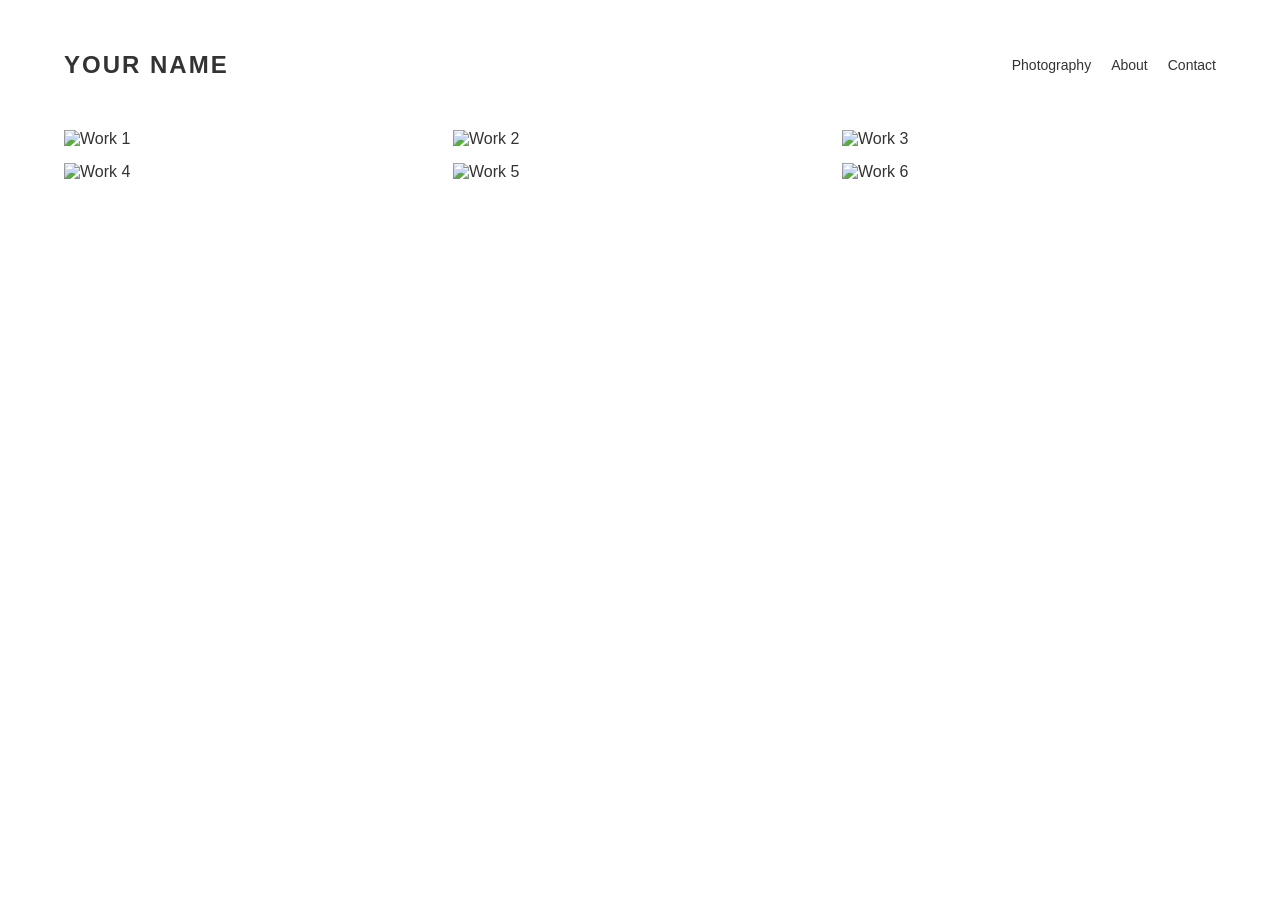
==== index.html @ 8dccade3 "Add files via upload" ====
<!DOCTYPE html>
<html lang="ja">
<head>
    <meta charset="UTF-8">
    <meta name="viewport" content="width=device-width, initial-scale=1.0">
    <title>Portfolio | Your Name</title>
    <link rel="stylesheet" href="style.css">
</head>
<body>
    <header class="header">
        <div class="logo">YOUR NAME</div>
        <nav class="nav">
            <ul>
                <li><a href="#">Photography</a></li>
                <li><a href="#">About</a></li>
                <li><a href="#">Contact</a></li>
            </ul>
        </nav>
    </header>

    <main class="gallery">
        <div class="photo"><img src="https://via.placeholder.com/600x800" alt="Work 1"></div>
        <div class="photo"><img src="https://via.placeholder.com/600x400" alt="Work 2"></div>
        <div class="photo"><img src="https://via.placeholder.com/600x600" alt="Work 3"></div>
        <div class="photo"><img src="https://via.placeholder.com/600x900" alt="Work 4"></div>
        <div class="photo"><img src="https://via.placeholder.com/600x500" alt="Work 5"></div>
        <div class="photo"><img src="https://via.placeholder.com/600x700" alt="Work 6"></div>
    </main>
</body>
</html>
---- style.css ----
/* 基本設定 */
body {
    margin: 0;
    font-family: 'Helvetica Neue', Arial, sans-serif;
    background-color: #fff;
    color: #333;
}

/* ヘッダーのレイアウト */
.header {
    display: flex;
    justify-content: space-between;
    align-items: center;
    padding: 40px 5%;
}

.logo {
    font-size: 24px;
    font-weight: bold;
    letter-spacing: 2px;
}

.nav ul {
    list-style: none;
    display: flex;
    gap: 20px;
}

.nav a {
    text-decoration: none;
    color: #333;
    font-size: 14px;
}

/* ギャラリー（Gridレイアウト）の魔法 */
.gallery {
    display: grid;
    /* 画面幅に合わせて自動で列数を調整する設定 */
    grid-template-columns: repeat(auto-fill, minmax(300px, 1fr));
    gap: 15px; /* 画像同士の隙間 */
    padding: 0 5% 50px 5%;
}

.photo img {
    width: 100%;
    height: auto;
    display: block;
    transition: opacity 0.3s ease;
}

/* ホバーした時に少し薄くするおしゃれ演出 */
.photo img:hover {
    opacity: 0.8;
}
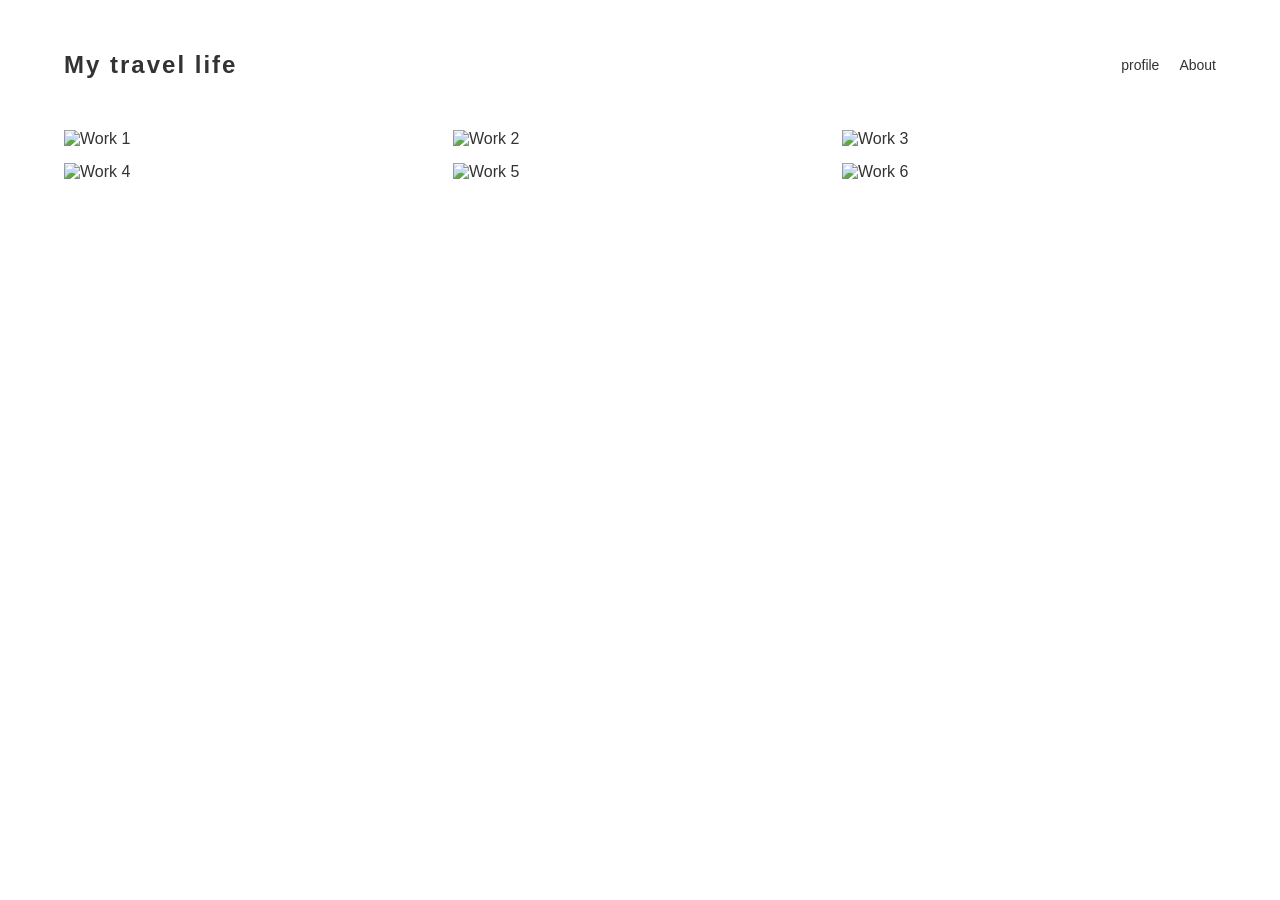
==== commit 6d0d56a1: "Update index.html" ====
--- a/index.html
+++ b/index.html
@@ -3,17 +3,16 @@
 <head>
     <meta charset="UTF-8">
     <meta name="viewport" content="width=device-width, initial-scale=1.0">
-    <title>Portfolio | Your Name</title>
+    <title>横井のページ</title>
     <link rel="stylesheet" href="style.css">
 </head>
 <body>
     <header class="header">
-        <div class="logo">YOUR NAME</div>
+        <div class="logo">My travel life</div>
         <nav class="nav">
             <ul>
-                <li><a href="#">Photography</a></li>
+                <li><a href="#">profile</a></li>
                 <li><a href="#">About</a></li>
-                <li><a href="#">Contact</a></li>
             </ul>
         </nav>
     </header>
@@ -27,4 +26,4 @@
         <div class="photo"><img src="https://via.placeholder.com/600x700" alt="Work 6"></div>
     </main>
 </body>
-</html>+</html>
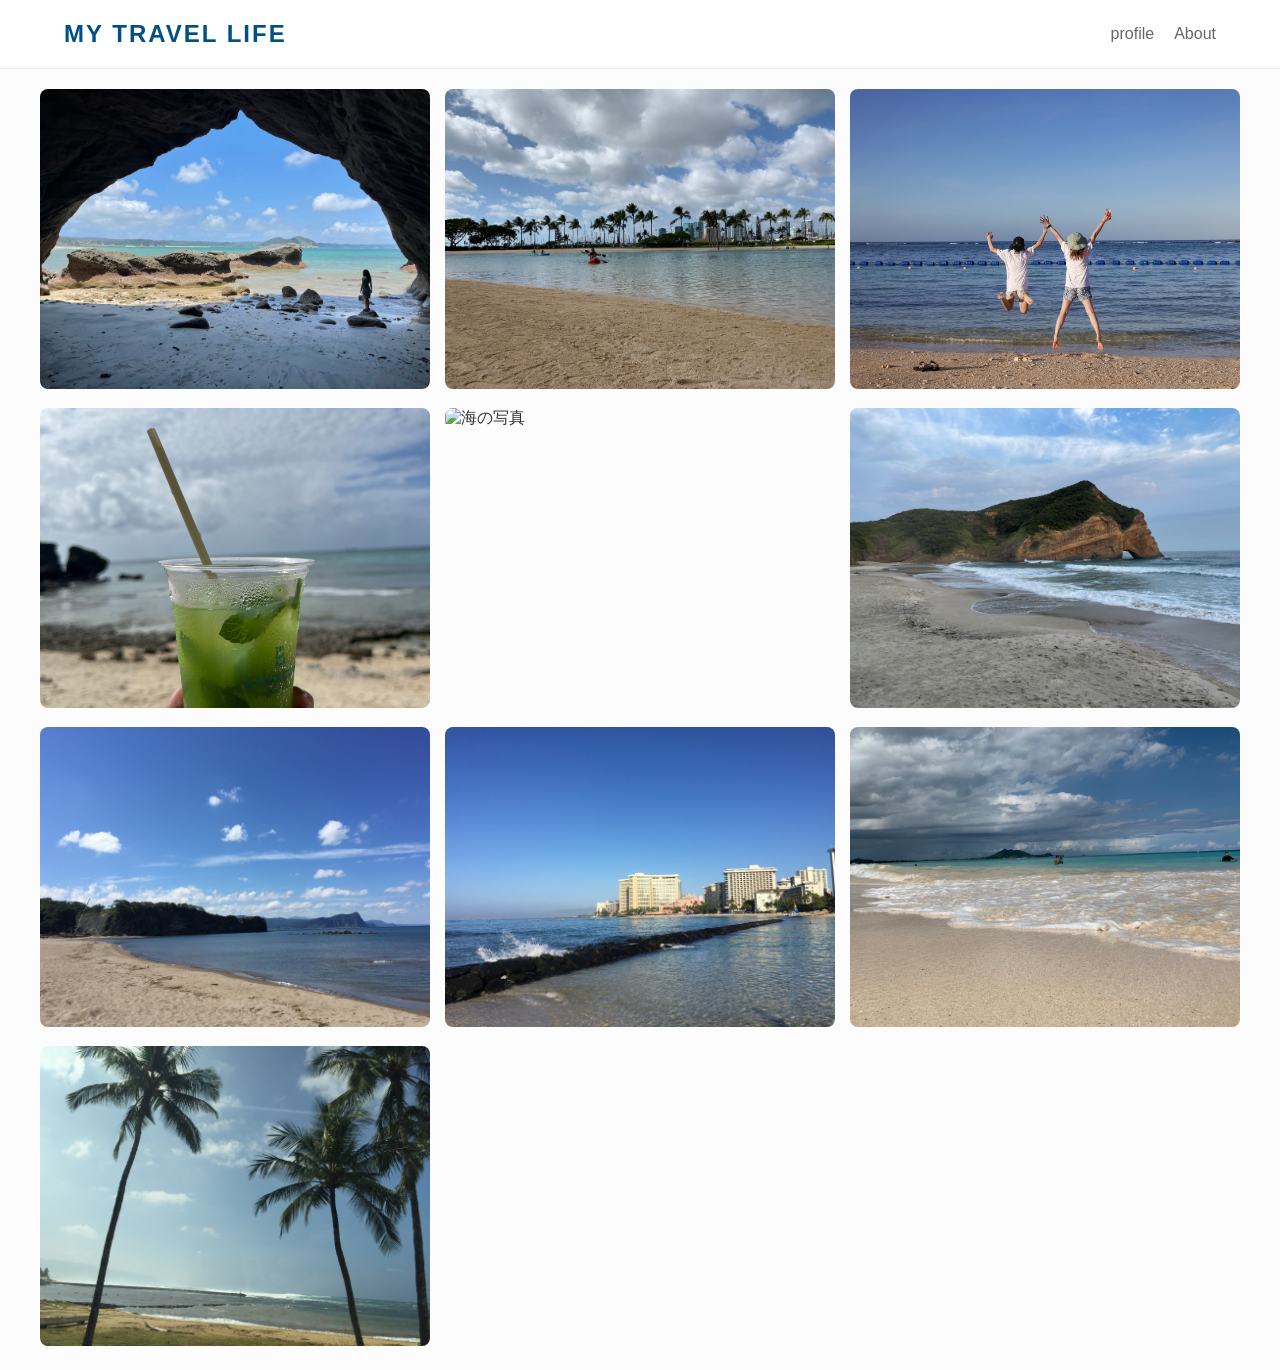
==== commit 2552c060: "Update index.html" ====
--- a/index.html
+++ b/index.html
@@ -10,20 +10,24 @@
     <header class="header">
         <div class="logo">My travel life</div>
         <nav class="nav">
-            <ul>
-                <li><a href="#">profile</a></li>
-                <li><a href="#">About</a></li>
-            </ul>
-        </nav>
+    <ul>
+        <li><a href="profile.html">profile</a></li> 
+       <li><a href="about.html">About</a></li>
+    </ul>
+</nav>
     </header>
 
     <main class="gallery">
-        <div class="photo"><img src="https://via.placeholder.com/600x800" alt="Work 1"></div>
-        <div class="photo"><img src="https://via.placeholder.com/600x400" alt="Work 2"></div>
-        <div class="photo"><img src="https://via.placeholder.com/600x600" alt="Work 3"></div>
-        <div class="photo"><img src="https://via.placeholder.com/600x900" alt="Work 4"></div>
-        <div class="photo"><img src="https://via.placeholder.com/600x500" alt="Work 5"></div>
-        <div class="photo"><img src="https://via.placeholder.com/600x700" alt="Work 6"></div>
+        <div class="photo"><img src="sea1.jpg" alt="海の写真"></div>
+         <div class="photo"><img src="sea10.jpg" alt="海の写真"></div>
+         <div class="photo"><img src="sea14.jpg" alt="海の写真"></div>
+         <div class="photo"><img src="sea2.jpg" alt="海の写真"></div>
+         <div class="photo"><img src="sea3.jpg" alt="海の写真"></div>
+         <div class="photo"><img src="sea4.jpg" alt="海の写真"></div>
+         <div class="photo"><img src="sea5.jpg" alt="海の写真"></div>
+        <div class="photo"><img src="sea9.jpg" alt="海の写真"></div>
+        <div class="photo"><img src="sea8.jpg" alt="海の写真"></div>
+        <div class="photo"><img src="sea6.jpg" alt="海の写真"></div>
     </main>
 </body>
 </html>
--- a/style.css
+++ b/style.css
@@ -1,54 +1,82 @@
-/* 基本設定 */
+/* 全体の設定 */
 body {
     margin: 0;
-    font-family: 'Helvetica Neue', Arial, sans-serif;
-    background-color: #fff;
+    padding: 0;
+    font-family: "Helvetica Neue", Arial, "Hiragino Kaku Gothic ProN", "Hiragino Sans", sans-serif;
     color: #333;
+    background-color: #fcfcfc; /* ほんのり明るいグレー */
 }
 
-/* ヘッダーのレイアウト */
+/* ヘッダー：海や空をイメージした青系 */
 .header {
     display: flex;
     justify-content: space-between;
     align-items: center;
-    padding: 40px 5%;
+    padding: 20px 5%;
+    background-color: #ffffff;
+    border-bottom: 1px solid #eee;
+    position: sticky; /* スクロールしても上についてくる */
+    top: 0;
+    z-index: 100;
 }
 
 .logo {
     font-size: 24px;
     font-weight: bold;
     letter-spacing: 2px;
+    color: #005086; /* 深みのある海の色 */
+    text-transform: uppercase;
 }
 
+/* ナビゲーション */
 .nav ul {
     list-style: none;
     display: flex;
     gap: 20px;
+    margin: 0;
+    padding: 0;
 }
 
 .nav a {
     text-decoration: none;
-    color: #333;
-    font-size: 14px;
+    color: #666;
+    font-weight: 500;
+    transition: color 0.3s; /* ふわっと色が変わる */
 }
 
-/* ギャラリー（Gridレイアウト）の魔法 */
+.nav a:hover {
+    color: #00a8cc; /* ホバーすると明るい空の色に */
+}
+
+/* メインのギャラリー部分（index.html用） */
 .gallery {
     display: grid;
-    /* 画面幅に合わせて自動で列数を調整する設定 */
-    grid-template-columns: repeat(auto-fill, minmax(300px, 1fr));
-    gap: 15px; /* 画像同士の隙間 */
-    padding: 0 5% 50px 5%;
+    grid-template-columns: repeat(auto-fit, minmax(300px, 1fr));
+    gap: 15px;
+    padding: 20px;
+    max-width: 1200px;
+    margin: 0 auto;
 }
 
 .photo img {
     width: 100%;
-    height: auto;
-    display: block;
-    transition: opacity 0.3s ease;
+    height: 300px;
+    object-fit: cover; /* 画像を綺麗に正方形に収める */
+    border-radius: 8px; /* 角を少し丸く */
+    transition: transform 0.3s; /* 動く演出 */
 }
 
-/* ホバーした時に少し薄くするおしゃれ演出 */
 .photo img:hover {
-    opacity: 0.8;
-}+    transform: scale(1.03); /* マウスを乗せると少し大きく */
+    box-shadow: 0 10px 20px rgba(0,0,0,0.1);
+}
+
+/* プロフィールやアバウトの本文用 */
+main {
+    animation: fadeIn 1s ease-in; /* じわっと表示される */
+}
+
+@keyframes fadeIn {
+    from { opacity: 0; }
+    to { opacity: 1; }
+}
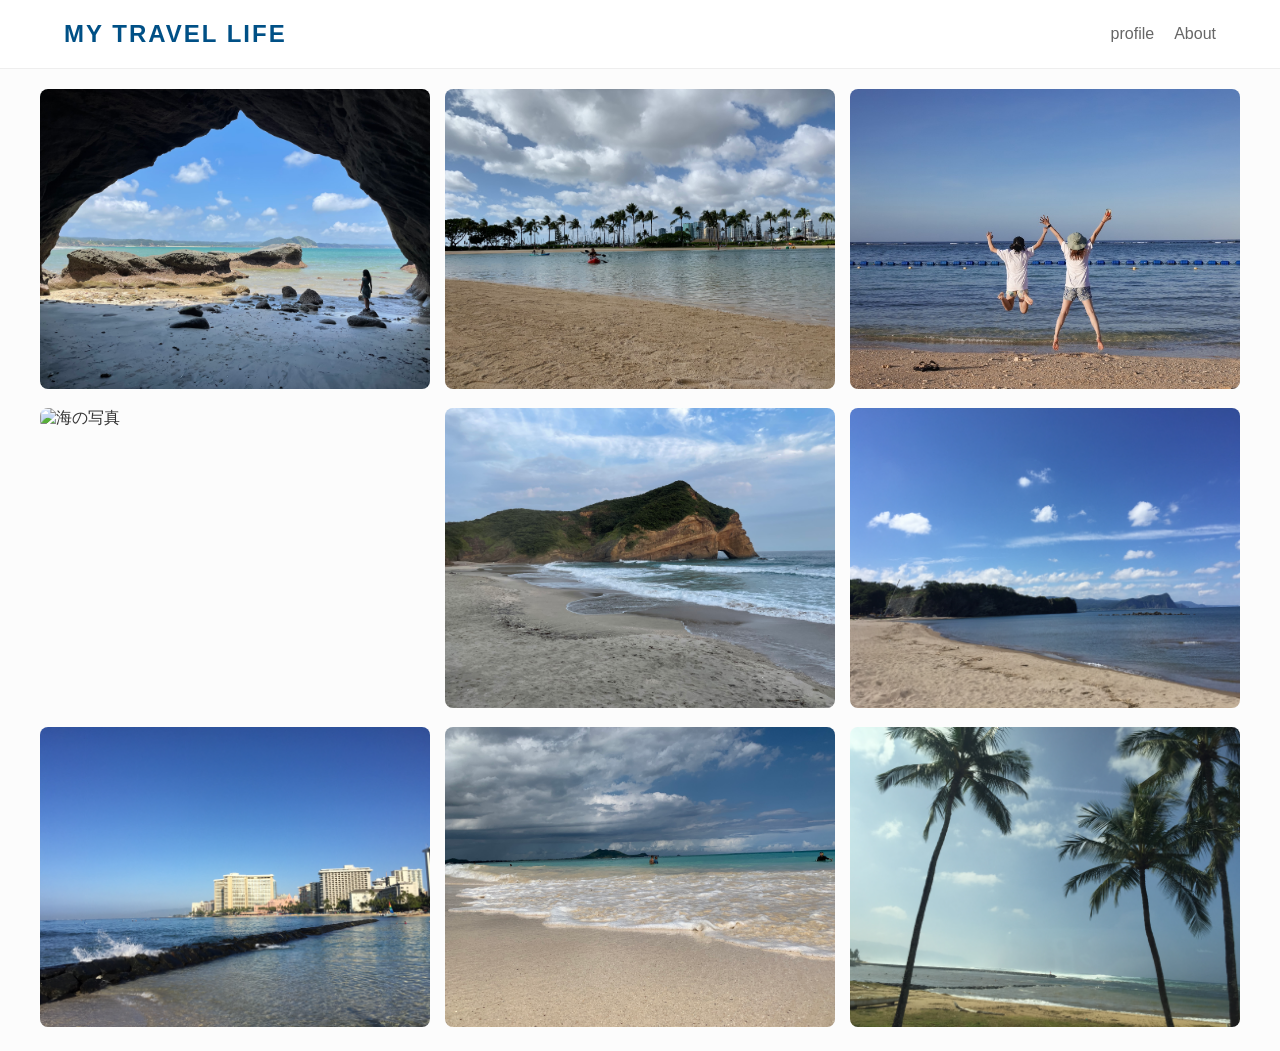
==== commit af3d8654: "Update index.html" ====
--- a/index.html
+++ b/index.html
@@ -21,7 +21,6 @@
         <div class="photo"><img src="sea1.jpg" alt="海の写真"></div>
          <div class="photo"><img src="sea10.jpg" alt="海の写真"></div>
          <div class="photo"><img src="sea14.jpg" alt="海の写真"></div>
-         <div class="photo"><img src="sea2.jpg" alt="海の写真"></div>
          <div class="photo"><img src="sea3.jpg" alt="海の写真"></div>
          <div class="photo"><img src="sea4.jpg" alt="海の写真"></div>
          <div class="photo"><img src="sea5.jpg" alt="海の写真"></div>
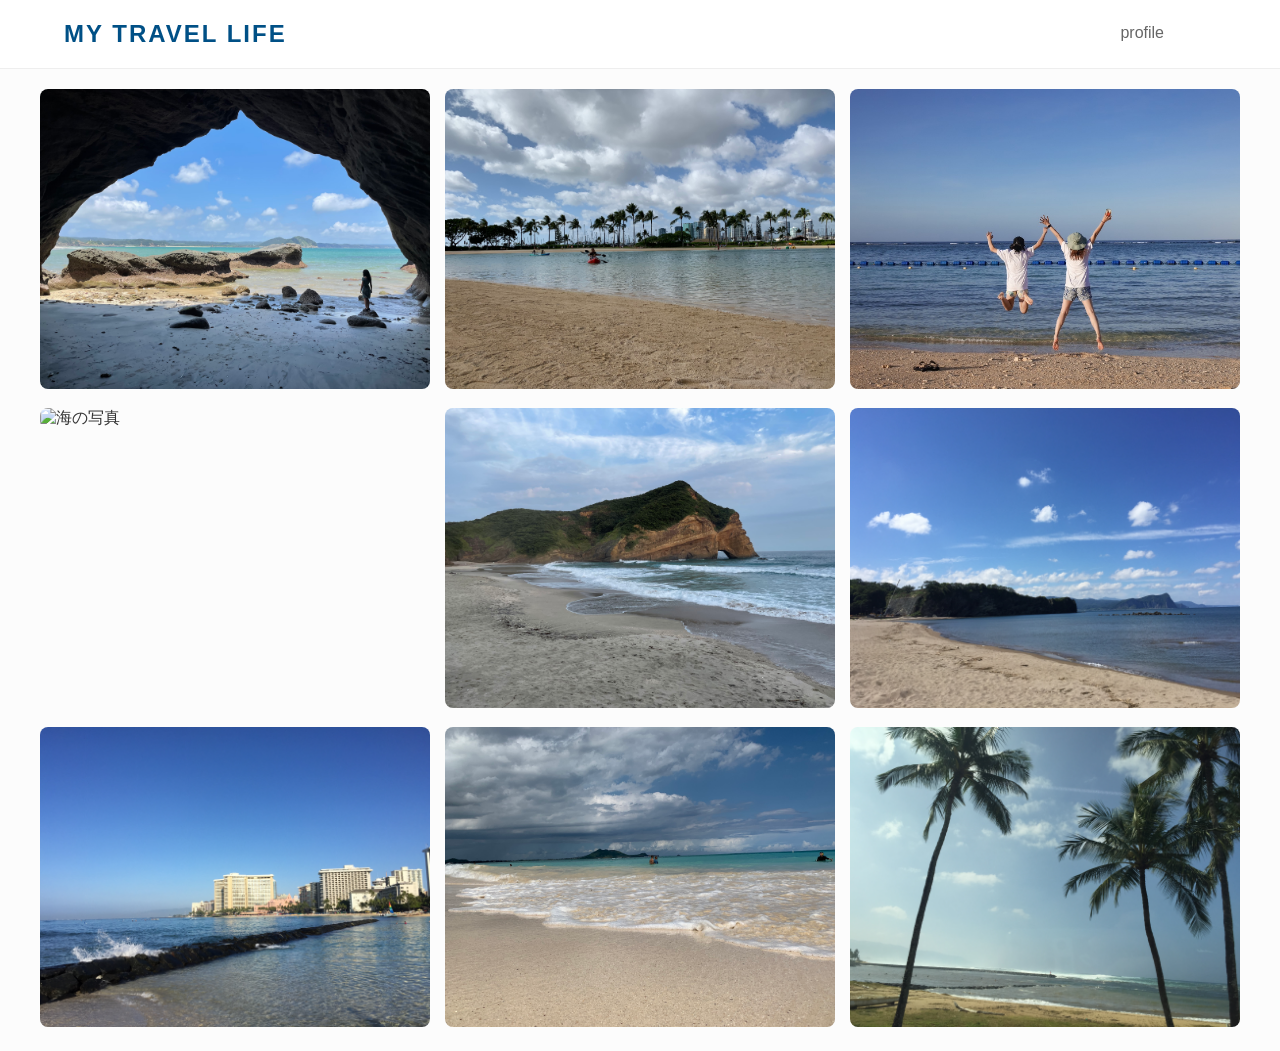
==== commit 028a2654: "Update index.html" ====
--- a/index.html
+++ b/index.html
@@ -12,8 +12,7 @@
         <nav class="nav">
     <ul>
         <li><a href="profile.html">profile</a></li> 
-       <li><a href="about.html">About</a></li>
-    </ul>
+　　 </ul>
 </nav>
     </header>
 
